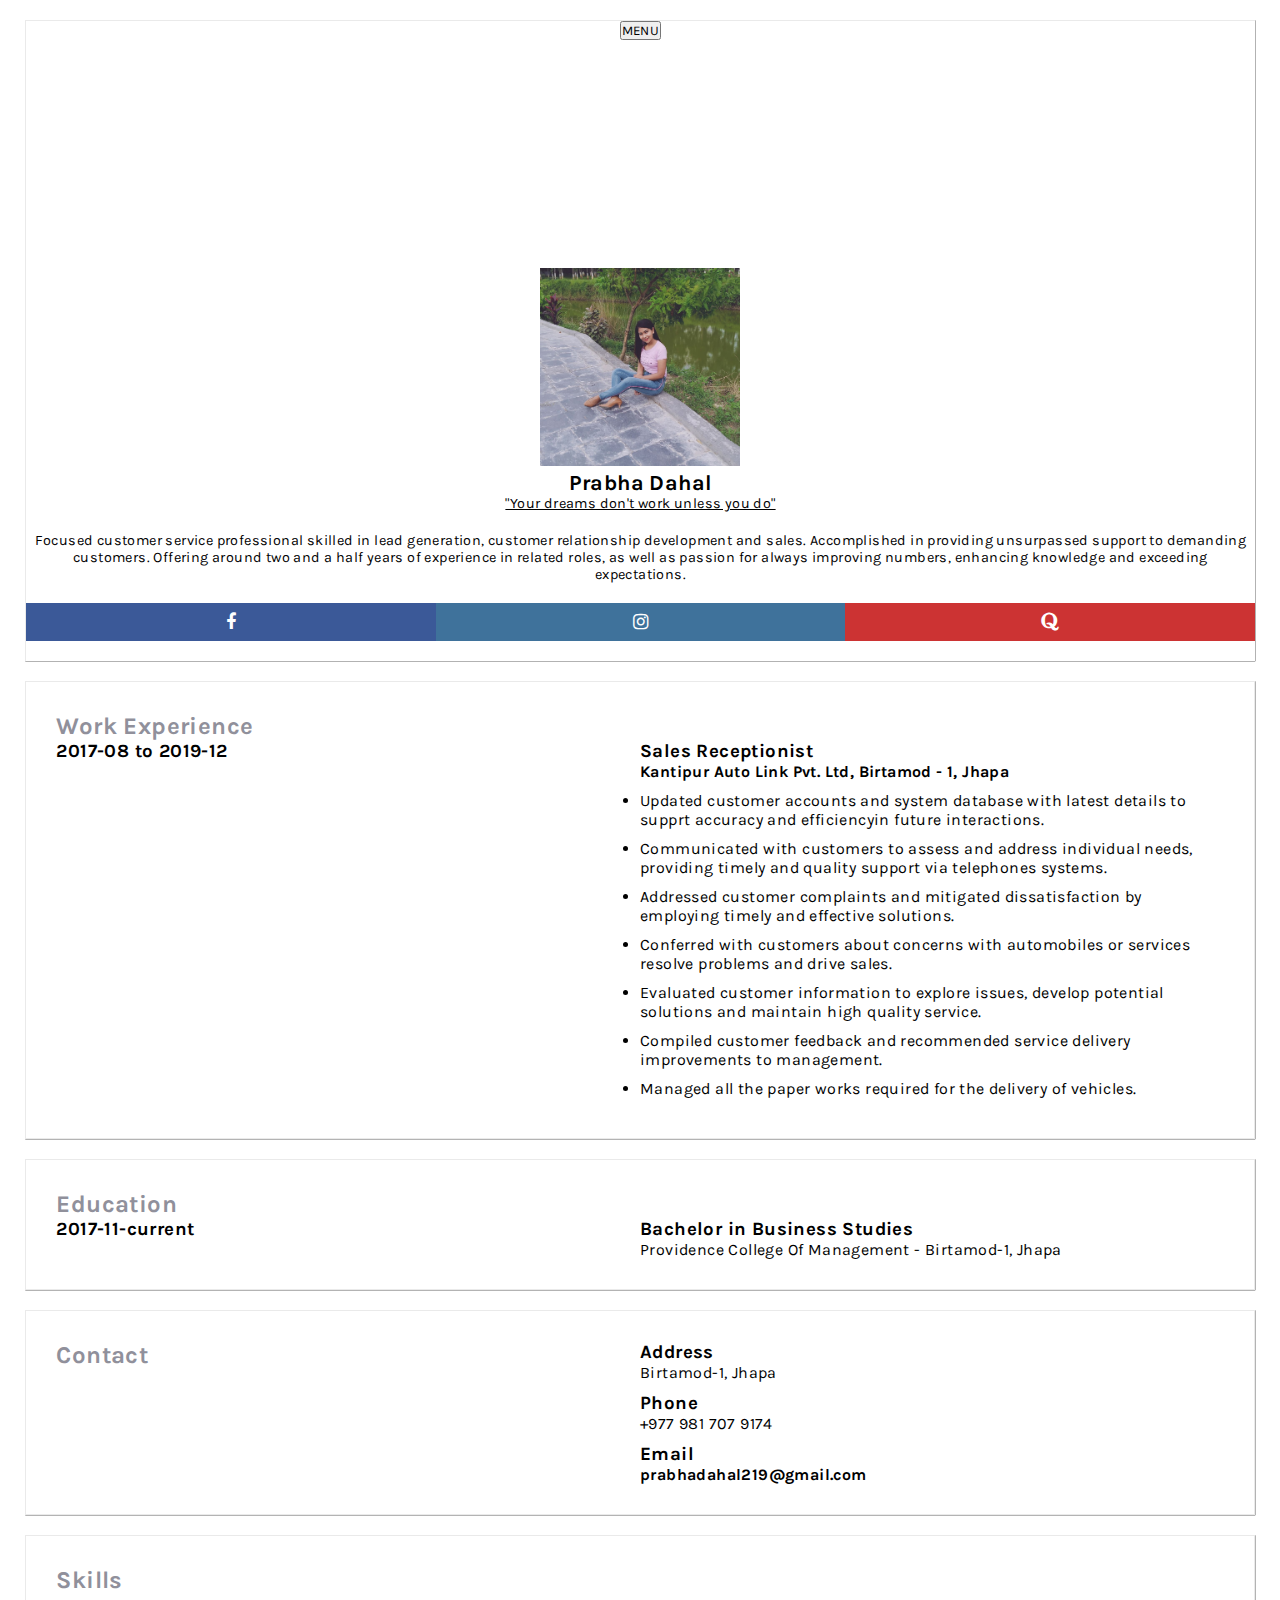
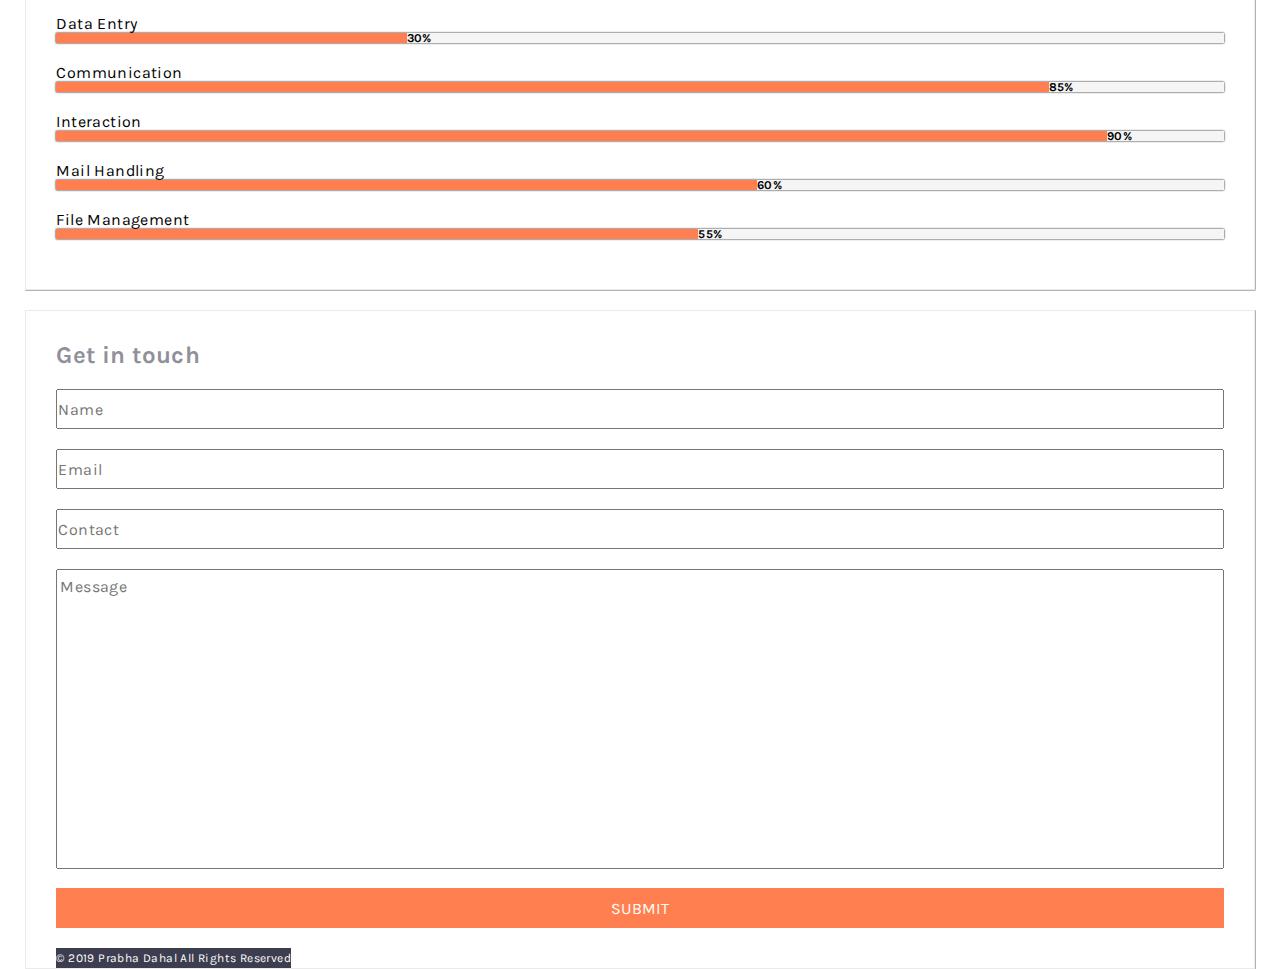
==== index.html @ 328f0227 "Update index.html" ====
<!DOCTYPE html>
<html lang="en">

<head>
    <meta charset="UTF-8">
    <meta name="viewport" content="width=device-width, initial-scale=1.0">
    <meta http-equiv="X-UA-Compatible" content="ie=edge">
    <link href="https://fonts.googleapis.com/css?family=Karla&display=swap" rel="stylesheet">
    <link rel="stylesheet" href="https://cdnjs.cloudflare.com/ajax/libs/font-awesome/4.7.0/css/font-awesome.min.css">
    <link rel="stylesheet" href="css/style.css">
    <link rel="stylesheet" href="css/responsive.css">
    <link rel="stylesheet" href="css/animation.css">
    <title>Prabha Dahal . RESUME</title>
</head>

<body>
     <div class="spinner-wrapper">
        <div class="spinner"></div>
    </div>                                              
    <div class="container" id="container">
        <div class="left">
            <div class="container" style="position: relative;">
                <div class="menu">
                    <button class="menu-btn">MENU</button>
                    <div class="menu-items">
                        <div><a href="#home"><i class="fa fa-home"></i></a></div>
                        <div><a href="#workexp"><i class="fa fa-briefcase"></i></a></div>
                        <div><a href="#education"><i class="fa fa-book"></i></a></div>
                        <div><a href="#address"><i class="fa fa-map-marker"></i></a></div>
                        <div><a href="#skill"><i class="fa fa-cogs"></i></a></div>
                        <div><a href="#contact"><i class="fa fa-phone"></i></a></div>
                    </div>
                </div>
                <div class="profile">
                    <img src="img/prabha.jpg" alt="">
                </div>
                <div class="name">
                    <h2>Prabha Dahal</h2>
                </div>
                <div class="quote">
                    <blockquote style="text-decoration: underline;">"Your dreams don't work unless you do"</blockquote>
                </div>
                <div class="about">
                    <p>Focused customer service professional skilled in lead generation, customer relationship
                        development and sales. Accomplished in providing unsurpassed support to demanding customers.
                        Offering around two and a half years of experience in related roles, as well as passion for
                        always improving numbers, enhancing knowledge and exceeding expectations.</p>
                </div>
                <div class="social-links">
                    <a href="https://www.facebook.com/prabha.dahal.77" target="_blank">
                        <i class="fa fa-facebook"></i>
                    </a>
                    <a href="https://www.instagram.com/prabha_dahal/" target="_blank">
                        <i class="fa fa-instagram"></i>
                    </a>
                    <a href="https://www.quora.com/profile/Prabha-Dahal-1" target="_blank">
                        <i class="fa fa-quora"></i>
                    </a>
                </div>
            </div>
        </div>
        <div class="right">
            <div class="container">
                <div class="work-exp">
                    <h2 style="color:rgba(144,144,155)">Work Experience</h2>
                    <h3>2017-08 to 2019-12</h3>
                    <ul>
                        <h3>Sales Receptionist</h3>
                        <h4 style="margin-bottom: 10px">Kantipur Auto Link Pvt. Ltd, Birtamod - 1, Jhapa</h4>
                        <li>Updated customer accounts and system database with latest details to supprt accuracy
                            and
                            efficiencyin future interactions.</li>
                        <li>Communicated with customers to assess and address individual needs, providing timely and
                            quality
                            support via telephones systems.</li>
                        <li>Addressed customer complaints and mitigated dissatisfaction by employing timely and
                            effective
                            solutions.</li>
                        <li>Conferred with customers about concerns with automobiles or services resolve problems
                            and
                            drive
                            sales.</li>
                        <li>Evaluated customer information to explore issues, develop potential solutions and
                            maintain
                            high
                            quality service.</li>
                        <li>Compiled customer feedback and recommended service delivery improvements to management.
                        </li>
                        <li>Managed all the paper works required for the delivery of vehicles.</li>
                    </ul>
                </div>
                <div class="education">
                    <h2 style="color:rgba(144,144,155)">Education</h2>
                    <h3>2017-11-current</h3>
                    <div class="college">
                        <h3>Bachelor in Business Studies</h3>
                        <p>Providence College Of Management - Birtamod-1, Jhapa</p>
                    </div>
                </div>
                <div class="contact">
                    <h2 style="color:rgba(144,144,155)">Contact</h2>
                    <div class="address">
                        <h3>Address</h3>
                        <p>Birtamod-1, Jhapa</p>
                        <h3>Phone</h3>
                        <p>+977 981 707 9174</p>
                        <h3>Email</h3>
                        <a class="email-link" href="mailto:prabhadahal219@gmail.com">prabhadahal219@gmail.com</a>
                    </div>
                </div>
                <div class="skills">
                    <h2 style="color:rgba(144,144,155)">Skills</h2>
                    <div class="bars">
                        <p>Data Entry</p>
                        <div class="outer-bar">
                            <div class="inner-bar loader1 loader" style="width: 30%;"></div>
                            <p id="p1">30%</p>
                        </div>
                        <p>Communication</p>
                        <div class="outer-bar">
                            <div class="inner-bar loader2 loader" style="width: 85%;"></div>
                            <p id="p2">85%</p>
                        </div>
                        <p>Interaction</p>
                        <div class="outer-bar">
                            <div class="inner-bar loader3 loader" style="width: 90%;"></div>
                            <p id="p3">90%</p>
                        </div>
                        <p>Mail Handling</p>
                        <div class="outer-bar">
                            <div class="inner-bar loader4 loader" style="width: 60%;"></div>
                            <p id="p4">60%</p>
                        </div>
                        <p>File Management</p>
                        <div class="outer-bar">
                            <div class="inner-bar loader5 loader" style="width: 55%;"></div>
                            <p id="p5">55%</p>
                        </div>
                    </div>
                </div>
                <form action="https://formspree.io/xeqeodjr" method="POST">
                    <h2 style="color:rgba(144,144,155)">Get in touch</h2>
                    <div class="fields">
                        <input type="text" placeholder="Name" name="Name" required>
                        <input type="email" placeholder="Email" name="Email" required>
                        <input type="tel" placeholder="Contact" name="Contact" required>
                        <textarea name="Message" id="" cols="30" rows="10" placeholder="Message" required></textarea>
                        <button class="btn">SUBMIT</button>
                    </div>
                    <footer>
                        <p>&copy; 2019 Prabha Dahal All Rights Reserved</p>
                    </footer>
                </form>
            </div>
        </div>
    </div>
    <script src="https://ajax.googleapis.com/ajax/libs/jquery/3.4.1/jquery.min.js"></script>
    <script src="js/animation.js"></script>
</body>

</html>
---- css/style.css ----
* {
    margin: 0;
    padding: 0;
    box-sizing: border-box;
    font-family: 'Karla', sans-serif;
    letter-spacing: .4px;
}

html {
    scroll-behavior: smooth;
}

/*container*/

body {
    margin-top: 20px;
}

#container {
    height: 100vh;
}

.container {
    width: 98%;
    margin: auto;
    background: white;
}

/*left*/

.left .container {
    display: flex;
    flex-direction: column;
    align-items: center;
    font-size: .9rem;
    margin-bottom: 20px;
    box-shadow: .3px .3px;
    border-left: 1px solid #eaeaea;
    border-top: 1px solid #eaeaea;
}

.about {
    text-align: center;
}

.profile {
    width: 200px;
}

.profile img {
    width: 100%;
}

/*social  links*/

.social-links {
    display: grid;
    grid-template-columns: 1fr 1fr 1fr;
    width: 100%;
    text-align: center;
    align-items: center;
}

.fa-facebook {
    background: #3b5998;
}

.fa-instagram {
    background: #3f729b;
}

.fa-quora {
    background: #CC3333;
}

.fa {
    padding: 10px;
    font-size: 18px;
    color: white;
    width: 100%;
    transition: .3s;
}

.fa:hover {
    opacity: .8;
}

/*right grids*/

/*box shadow*/

.work-exp, .education, .contact, .skills, form {
    border: 1px solid #eaeaea;
    box-shadow: .3px .3px;
}

.work-exp {
    display: grid;
    grid-template-columns: 1fr 1fr;
}

.work-exp h2 {
    grid-column: 1/3;
}

/************/

.education {
    display: grid;
    grid-template-columns: 1fr 1fr;
}

.education h2 {
    grid-column: 1/3;
}

/*************/

.contact {
    display: grid;
    grid-template-columns: 1fr 1fr;
}

.contact h2 {
    grid-column: 1/2;
}

.contact p {
    margin-bottom: 10px;
}

.email-link {
    color: black;
    text-decoration: none;
    transition: .2s;
    font-weight: bold;
}

.email-link:hover {
    color: coral;
}

/**************/

/*skills*/

.skills h2 {
    margin-bottom: 20px;
}

.outer-bar {
    background: rgb(245, 245, 245);
    height: 10px;
    display: flex;
    align-items: center;
    margin-bottom: 20px;
    box-shadow: .2px .2px 2px black;
}

.outer-bar p {
    font-size: 12px;
    font-weight: bold;
}

.inner-bar {
    background: coral;
    height: 10px;
}

/*form*/

form {
    position: relative;
}

form h2 {
    margin-bottom: 20px;
}

.btn {
    background: coral;
    color: white;
    cursor: pointer;
    outline: none;
    border: none;
    font-size: medium;
}

.btn:hover {
    opacity: .9;
}

input, textarea, .btn {
    width: 100%;
    font-size: medium;
    font-weight: 400;
}

input {
    height: 40px;
    outline-color: coral;
    margin-bottom: 20px;
}

textarea {
    resize: none;
    height: 300px;
    padding-left: 3px;
    padding-top: 7px;
    outline-color: coral;
}

.btn {
    height: 40px;
    margin-bottom: 10px;
    margin-top: 15px;
}

/************/

/*footer*/

footer {
    background: rgb(61, 61, 80);
    display: flex;
    align-items: center;
    justify-content: center;
    height: 20px;
    position: absolute;
    bottom: 0px;
}

footer p {
    color: white;
    font-size: 12px;
}

/*margins*/

li {
    margin-bottom: 10px;
}

.quote, .about, .social-links, .work-exp, .education, .contact, .skills {
    margin-bottom: 20px;
}

/*paddings*/

.work-exp, .education, .contact, .skills, form {
    padding: 30px;
}
---- css/responsive.css ----
@media (max-width: 767px) {
    /* right */
    .work-exp, .education, .contact {
        display: block;
    }
    .work-exp h2 {
        margin-bottom: 20px;
    }
    .work-exp h3 {
        margin-bottom: 20px;
    }
    .education h2 {
        margin-bottom: 20px;
    }
    .education h3 {
        margin-bottom: 20px;
    }
    .contact h2 {
        margin-bottom: 20px;
    }
    .contact h3 {
        margin-bottom: 20px;
    }
}
---- css/animation.css ----
.spinner {
    border: 16px solid #f3f3f3;
    border-radius: 50%;
    border-top: 16px solid #3498db;
    width: 120px;
    height: 120px;
    -webkit-animation: spin 2s linear infinite;
    /* Safari */
    animation: spin 2s linear infinite;
    /*custom*/
}

.spinner-wrapper {
    background: white;
    height: 100vh;
    width: 100%;
    display: flex;
    justify-content: center;
    align-items: center;
    position: fixed;
    z-index: 99;
    top: 0;
}

/* Safari */

@-webkit-keyframes spin {
    0% {
        -webkit-transform: rotate(0deg);
    }
    100% {
        -webkit-transform: rotate(360deg);
    }
}

@keyframes spin {
    0% {
        transform: rotate(0deg);
    }
    100% {
        transform: rotate(360deg);
    }
}
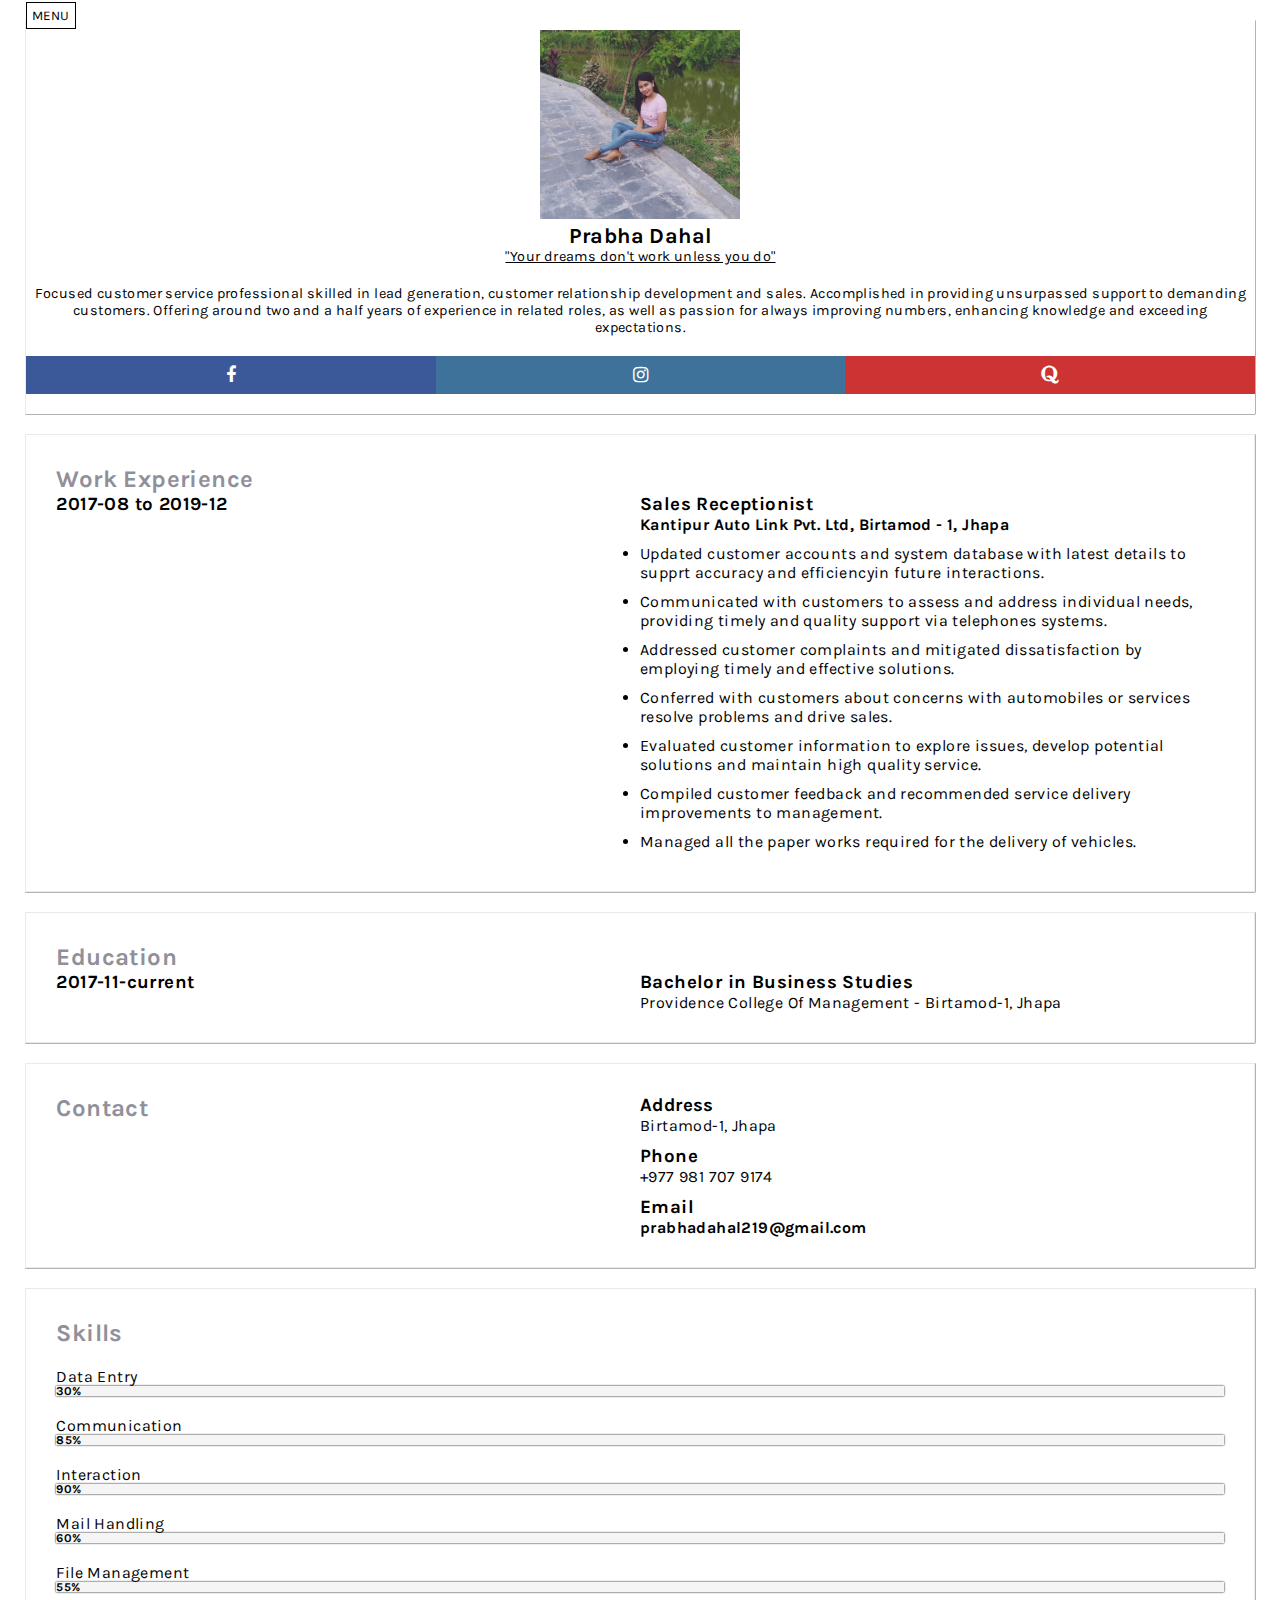
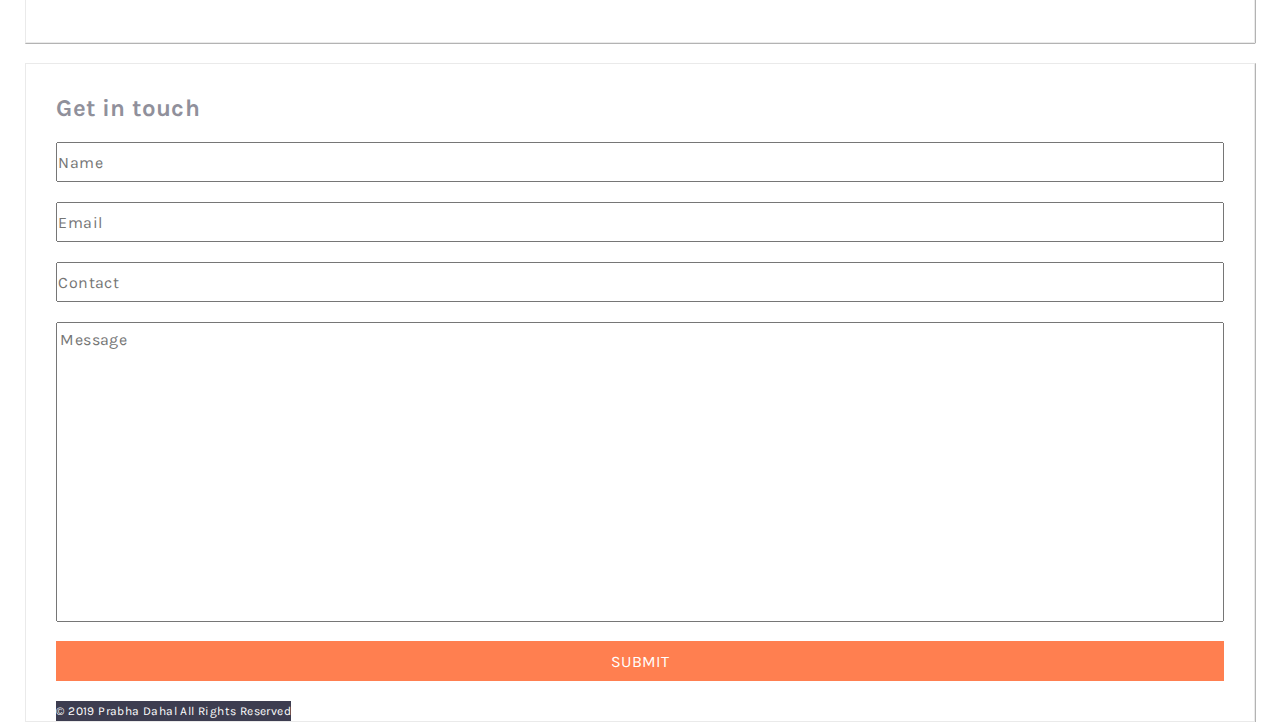
==== commit b777050d: "Update index.html" ====
--- a/index.html
+++ b/index.html
@@ -113,27 +113,27 @@
                     <div class="bars">
                         <p>Data Entry</p>
                         <div class="outer-bar">
-                            <div class="inner-bar loader1 loader" style="width: 30%;"></div>
+                            <div class="inner-bar loader1 loader" style="width: 0%;"></div>
                             <p id="p1">30%</p>
                         </div>
                         <p>Communication</p>
                         <div class="outer-bar">
-                            <div class="inner-bar loader2 loader" style="width: 85%;"></div>
+                            <div class="inner-bar loader2 loader" style="width: 0%;"></div>
                             <p id="p2">85%</p>
                         </div>
                         <p>Interaction</p>
                         <div class="outer-bar">
-                            <div class="inner-bar loader3 loader" style="width: 90%;"></div>
+                            <div class="inner-bar loader3 loader" style="width: 0%;"></div>
                             <p id="p3">90%</p>
                         </div>
                         <p>Mail Handling</p>
                         <div class="outer-bar">
-                            <div class="inner-bar loader4 loader" style="width: 60%;"></div>
+                            <div class="inner-bar loader4 loader" style="width: 0%;"></div>
                             <p id="p4">60%</p>
                         </div>
                         <p>File Management</p>
                         <div class="outer-bar">
-                            <div class="inner-bar loader5 loader" style="width: 55%;"></div>
+                            <div class="inner-bar loader5 loader" style="width: 0%;"></div>
                             <p id="p5">55%</p>
                         </div>
                     </div>
--- a/css/style.css
+++ b/css/style.css
@@ -250,3 +250,61 @@
 .work-exp, .education, .contact, .skills, form {
     padding: 30px;
 }
+/*menu*/
+
+.menu-items {
+    list-style: none;
+    display: flex;
+    justify-content: space-evenly;
+    width: 100%;
+    transform: scale(0);
+    align-items: flex-start;
+    transition: .2s;
+    align-items: center;
+}
+
+.toggle-scale {
+    transform: scale(1);
+}
+
+.menu-items a {
+    text-decoration: none;
+}
+
+.menu {
+    background: white;
+    display: flex;
+    width: 96%;
+    margin: auto;
+    align-items: center;
+    position: fixed;
+    top: 0;
+    z-index: 5;
+    height: 30px;
+}
+
+/*icons*/
+
+.menu-items .fa {
+    color: black;
+    transition: .2s ease-in-out;
+}
+
+.menu-items .fa:hover {
+    color: coral;
+}
+
+/*button menu*/
+
+.menu-btn {
+    background: none;
+    border: 1px solid black;
+    padding: 5px;
+    transition: .2s ease-in-out;
+    cursor: pointer;
+}
+
+.menu-btn:hover {
+    border-color: coral;
+    color: coral;
+}
--- a/css/animation.css
+++ b/css/animation.css
@@ -40,4 +40,61 @@
     100% {
         transform: rotate(360deg);
     }
-}+}
+/*progress bar animation*/
+
+.inner-bar {
+    animation-duration: 3s;
+    animation-timing-function: ease-in-out;
+    animation-fill-mode: forwards;
+}
+
+.animate-progress .loader1 {
+    animation-name: loader1;
+}
+
+.animate-progress .loader2 {
+    animation-name: loader2;
+}
+
+.animate-progress .loader3 {
+    animation-name: loader3;
+}
+
+.animate-progress .loader4 {
+    animation-name: loader4;
+}
+
+.animate-progress .loader5 {
+    animation-name: loader5;
+}
+
+@keyframes loader1 {
+    to {
+        width: 73%;
+    }
+}
+
+@keyframes loader2 {
+    to {
+        width: 85%;
+    }
+}
+
+@keyframes loader3 {
+    to {
+        width: 90%;
+    }
+}
+
+@keyframes loader4 {
+    to {
+        width: 60%;
+    }
+}
+
+@keyframes loader5 {
+    to {
+        width: 55%;
+    }
+}
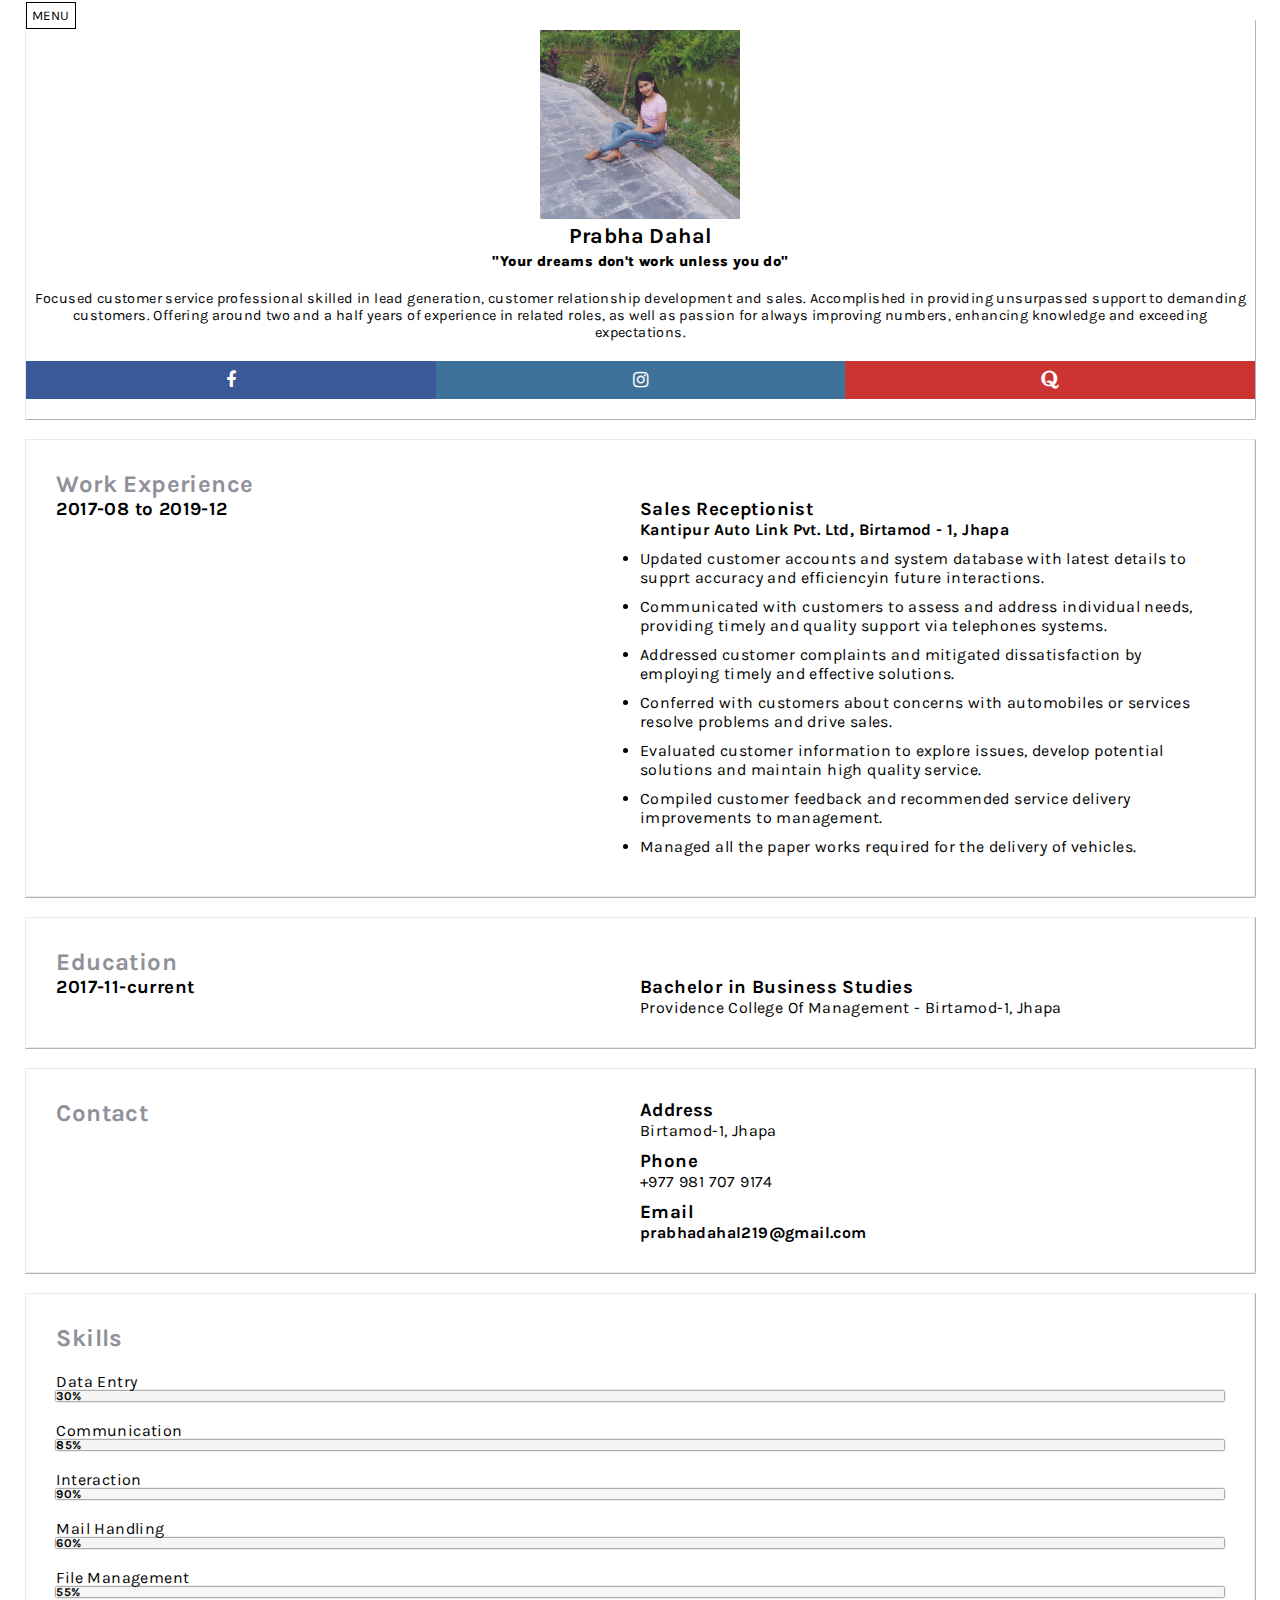
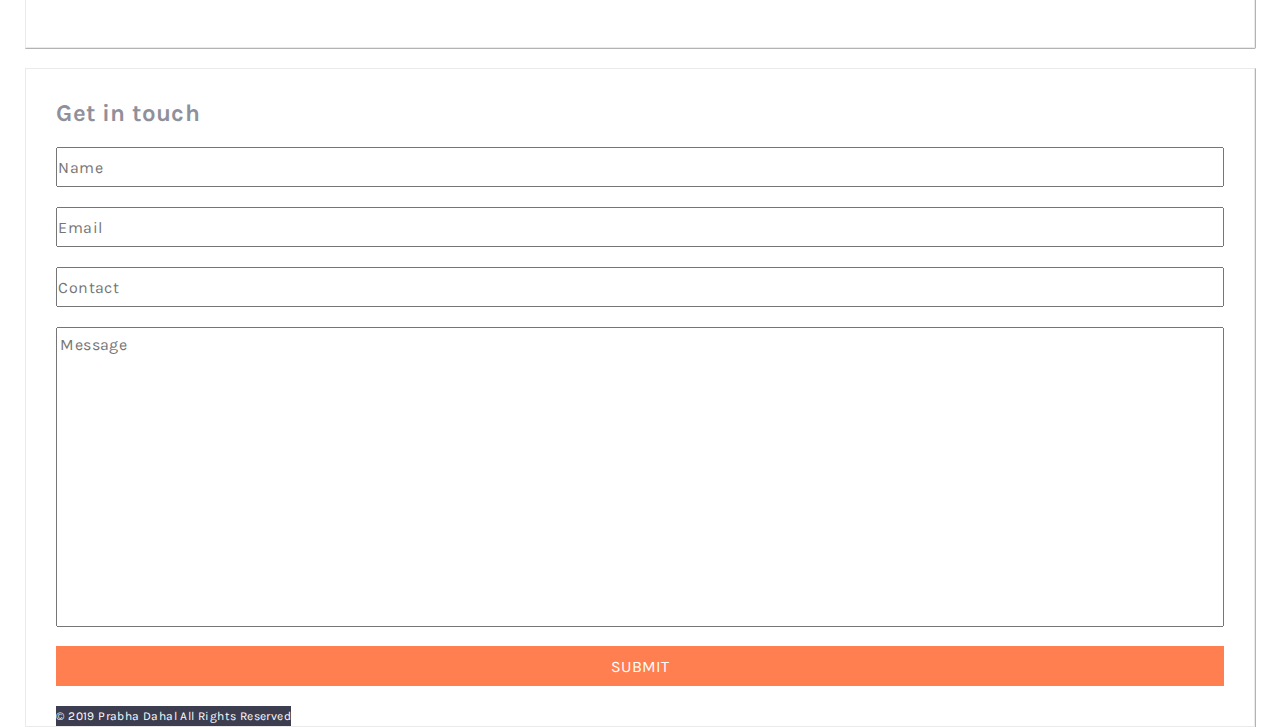
==== commit d5cec322: "Update index.html" ====
--- a/index.html
+++ b/index.html
@@ -13,7 +13,7 @@
     <title>Prabha Dahal . RESUME</title>
 </head>
 
-<body>
+<body id="home">
      <div class="spinner-wrapper">
         <div class="spinner"></div>
     </div>                                              
@@ -38,7 +38,7 @@
                     <h2>Prabha Dahal</h2>
                 </div>
                 <div class="quote">
-                    <blockquote style="text-decoration: underline;">"Your dreams don't work unless you do"</blockquote>
+                    <blockquote style="margin-top: 5px; font-weight: 900;">"Your dreams don't work unless you do"</blockquote>
                 </div>
                 <div class="about">
                     <p>Focused customer service professional skilled in lead generation, customer relationship
@@ -61,7 +61,7 @@
         </div>
         <div class="right">
             <div class="container">
-                <div class="work-exp">
+                <div class="work-exp" id="workexp">
                     <h2 style="color:rgba(144,144,155)">Work Experience</h2>
                     <h3>2017-08 to 2019-12</h3>
                     <ul>
@@ -89,7 +89,7 @@
                         <li>Managed all the paper works required for the delivery of vehicles.</li>
                     </ul>
                 </div>
-                <div class="education">
+                <div class="education" id="education">
                     <h2 style="color:rgba(144,144,155)">Education</h2>
                     <h3>2017-11-current</h3>
                     <div class="college">
@@ -97,7 +97,7 @@
                         <p>Providence College Of Management - Birtamod-1, Jhapa</p>
                     </div>
                 </div>
-                <div class="contact">
+                <div class="contact" id="address">
                     <h2 style="color:rgba(144,144,155)">Contact</h2>
                     <div class="address">
                         <h3>Address</h3>
@@ -108,7 +108,7 @@
                         <a class="email-link" href="mailto:prabhadahal219@gmail.com">prabhadahal219@gmail.com</a>
                     </div>
                 </div>
-                <div class="skills">
+                <div class="skills" id="skill">
                     <h2 style="color:rgba(144,144,155)">Skills</h2>
                     <div class="bars">
                         <p>Data Entry</p>
@@ -138,7 +138,7 @@
                         </div>
                     </div>
                 </div>
-                <form action="https://formspree.io/xeqeodjr" method="POST">
+                <form action="https://formspree.io/xeqeodjr" method="POST" id="contact">
                     <h2 style="color:rgba(144,144,155)">Get in touch</h2>
                     <div class="fields">
                         <input type="text" placeholder="Name" name="Name" required>
--- a/css/style.css
+++ b/css/style.css
@@ -7,8 +7,9 @@
 }
 
 html {
-    scroll-behavior: smooth;
-}
+    -webkit-tap-highlight-color: transparent;
+}
+
 
 /*container*/
 
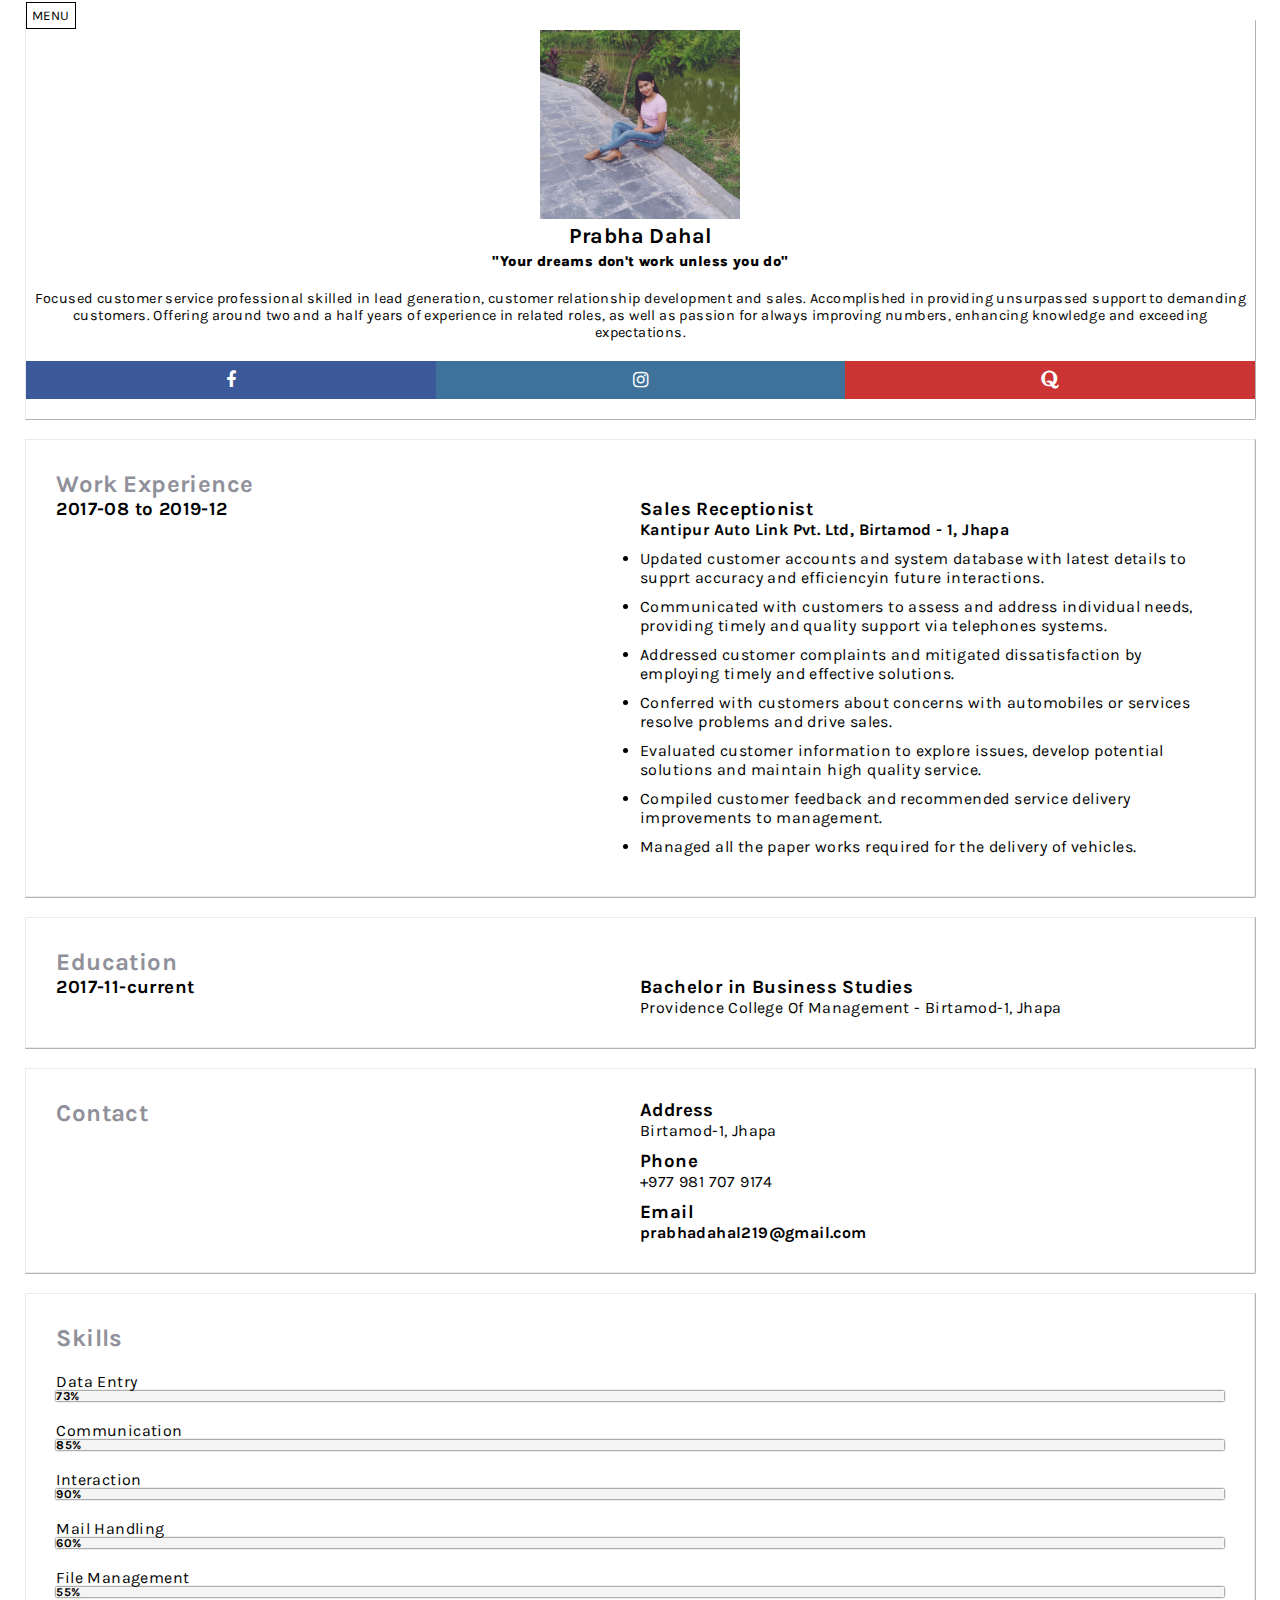
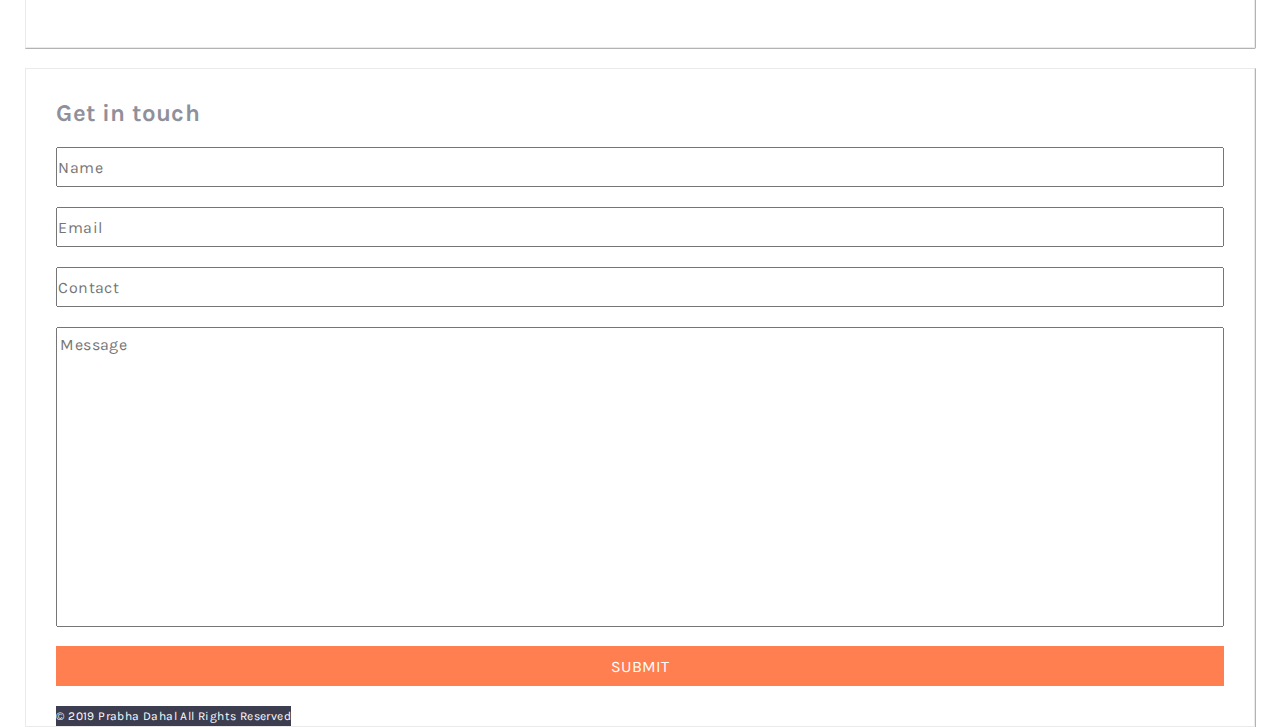
==== commit a8d3a94a: "Update index.html" ====
--- a/index.html
+++ b/index.html
@@ -114,7 +114,7 @@
                         <p>Data Entry</p>
                         <div class="outer-bar">
                             <div class="inner-bar loader1 loader" style="width: 0%;"></div>
-                            <p id="p1">30%</p>
+                            <p id="p1">73%</p>
                         </div>
                         <p>Communication</p>
                         <div class="outer-bar">
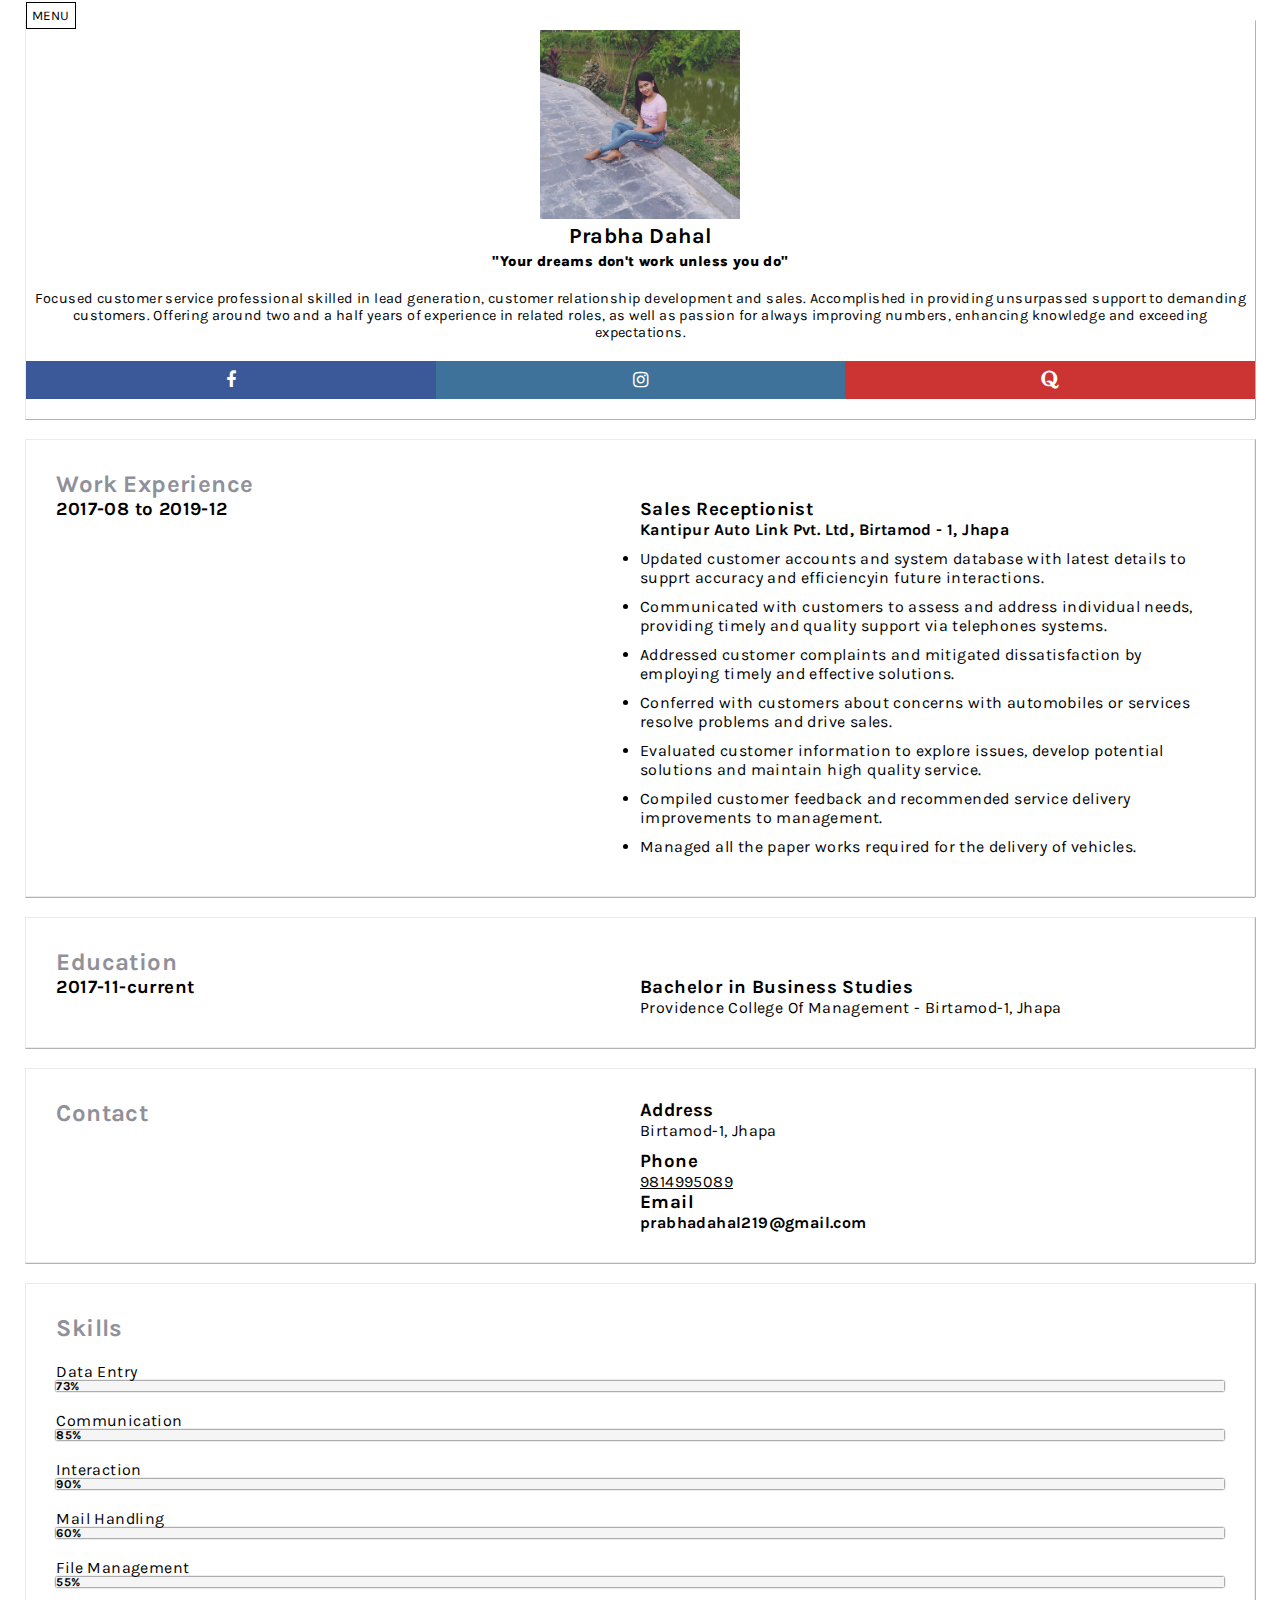
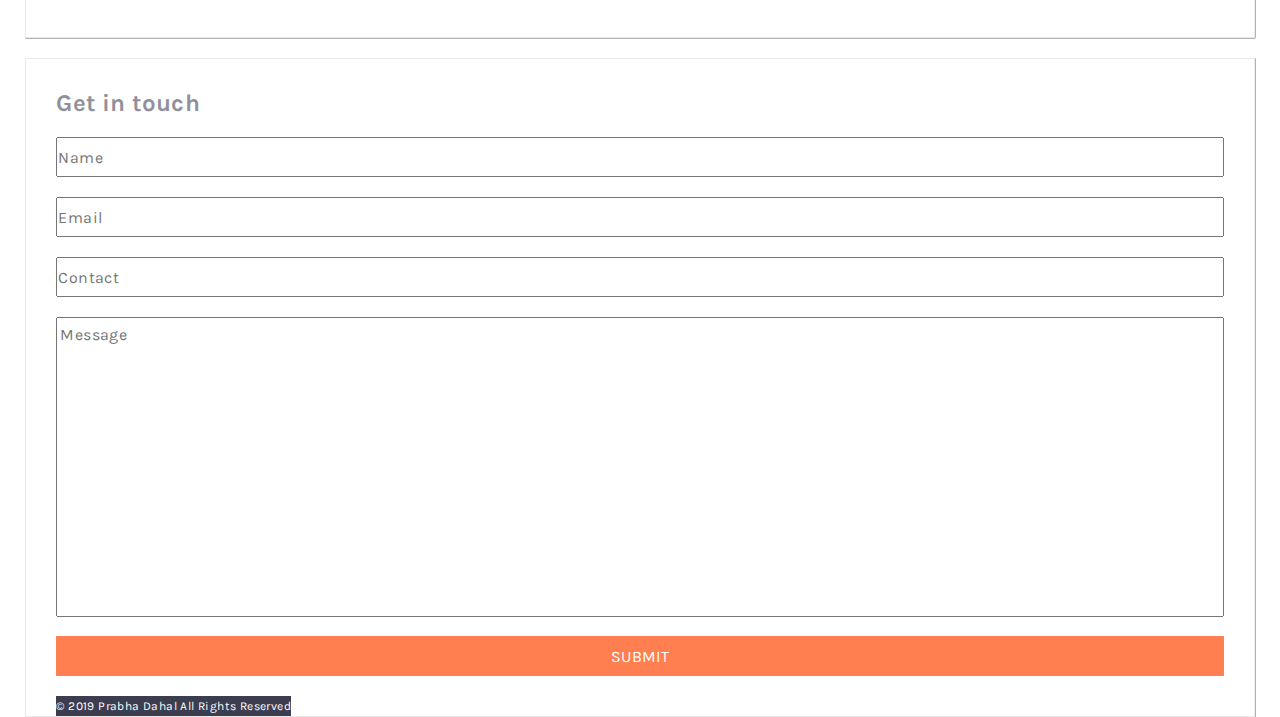
==== commit c39b63be: "contact number updated" ====
--- a/index.html
+++ b/index.html
@@ -103,7 +103,7 @@
                         <h3>Address</h3>
                         <p>Birtamod-1, Jhapa</p>
                         <h3>Phone</h3>
-                        <p>+977 981 707 9174</p>
+                        <a href="tel:9814995089" style="color: black">9814995089</a>
                         <h3>Email</h3>
                         <a class="email-link" href="mailto:prabhadahal219@gmail.com">prabhadahal219@gmail.com</a>
                     </div>
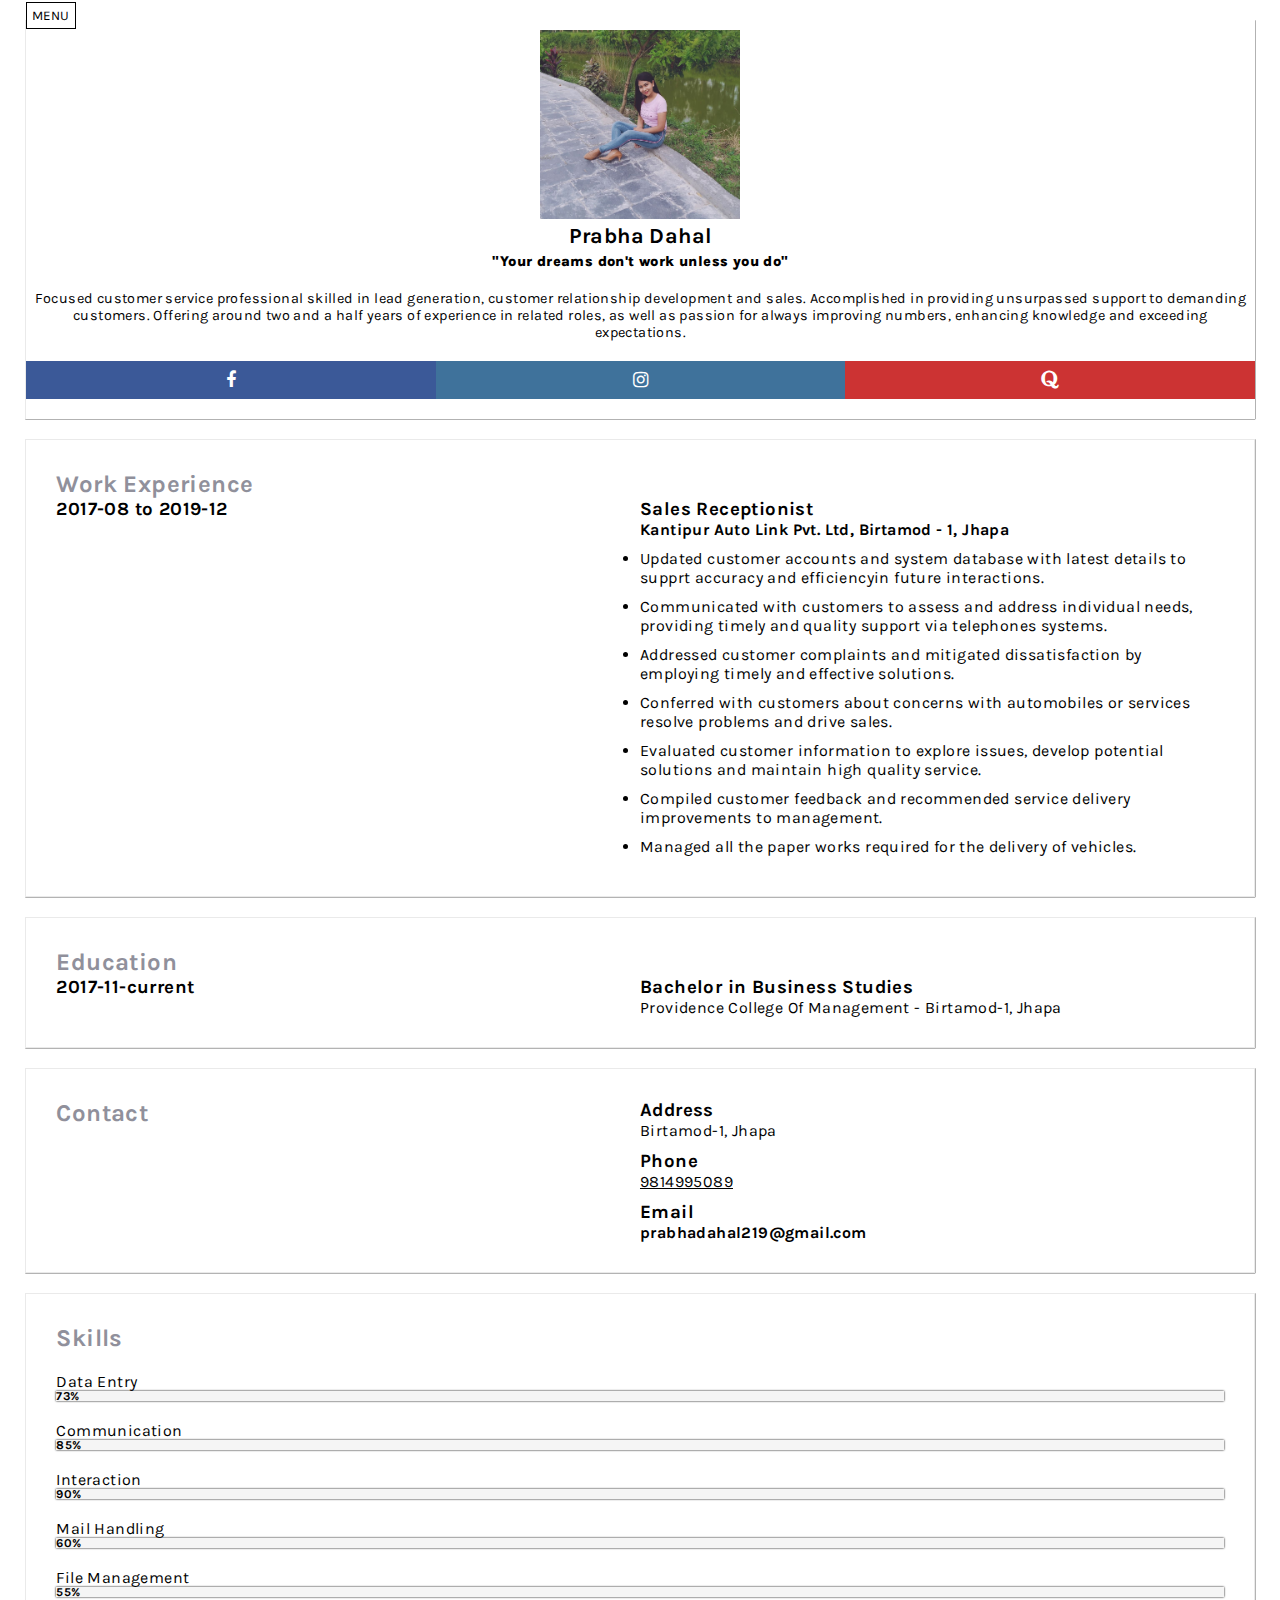
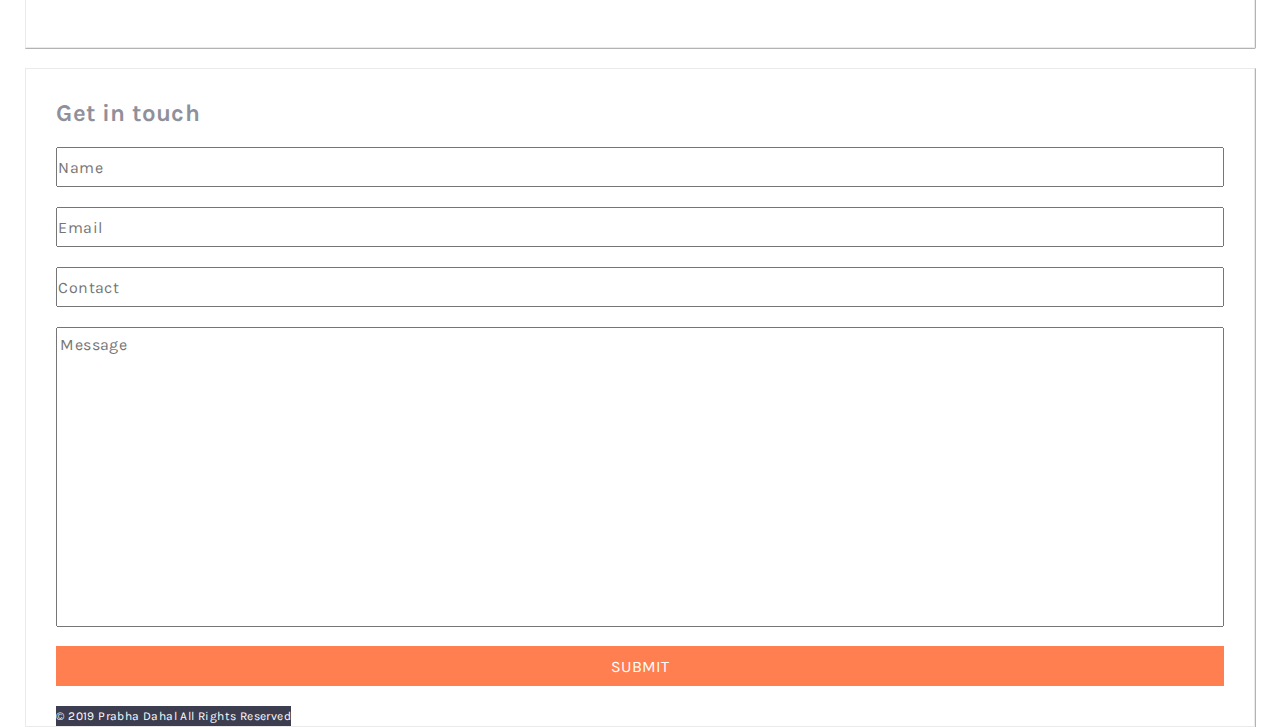
==== commit e7e98024: "contact" ====
--- a/index.html
+++ b/index.html
@@ -103,7 +103,7 @@
                         <h3>Address</h3>
                         <p>Birtamod-1, Jhapa</p>
                         <h3>Phone</h3>
-                        <a href="tel:9814995089" style="color: black">9814995089</a>
+                        <p><a href="tel:9814995089" style="color: black">9814995089</a></p>
                         <h3>Email</h3>
                         <a class="email-link" href="mailto:prabhadahal219@gmail.com">prabhadahal219@gmail.com</a>
                     </div>
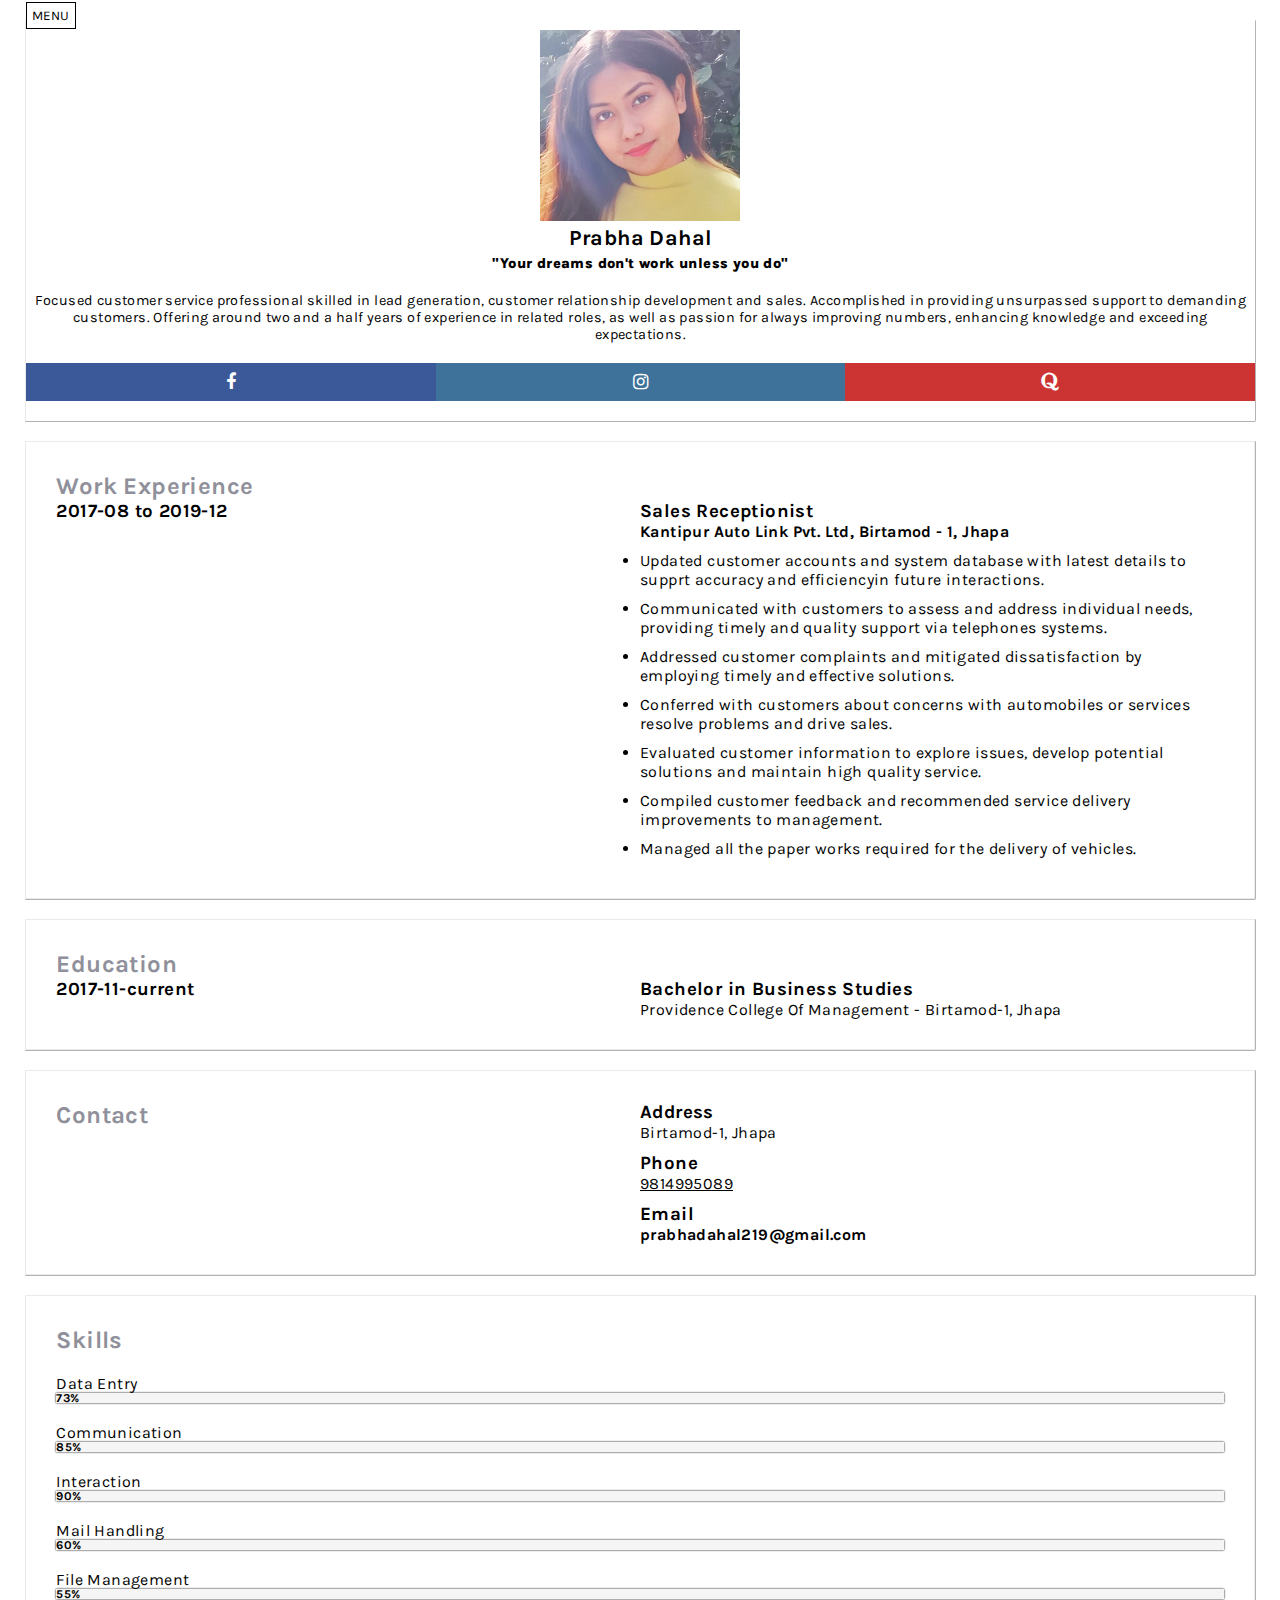
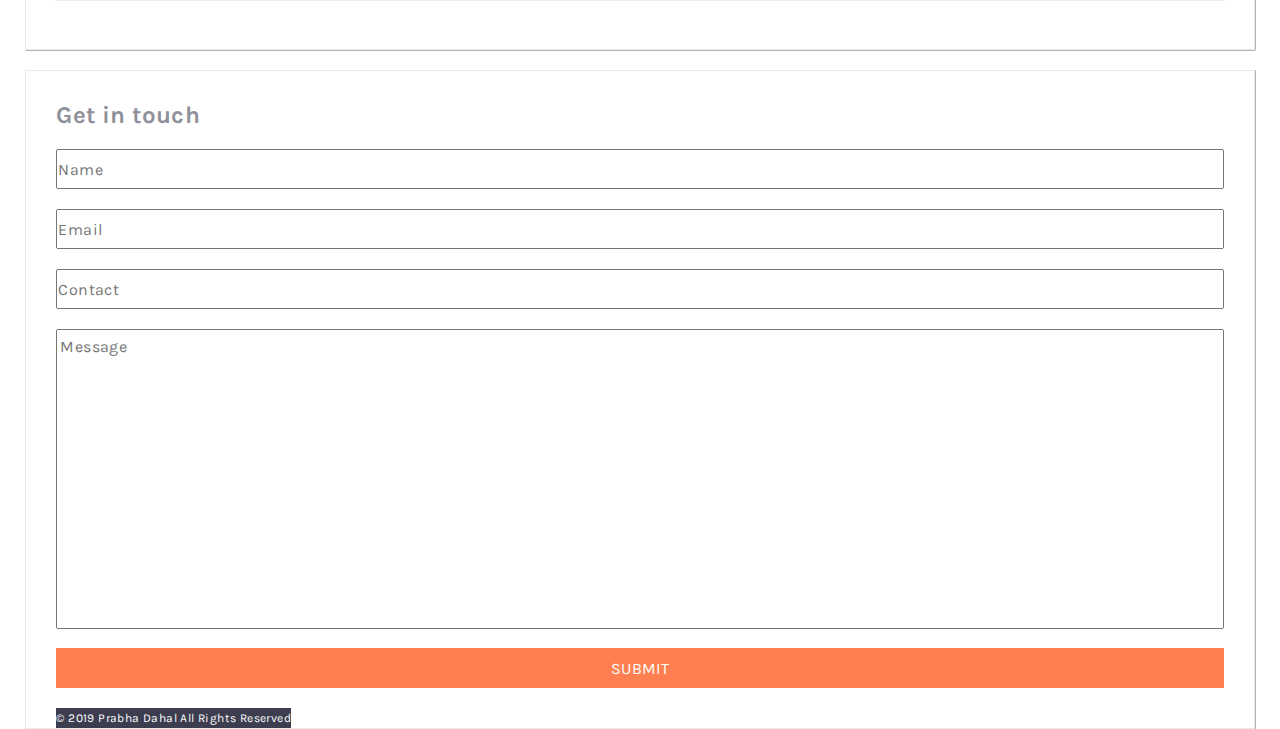
==== commit bd3758cf: "added profile img" ====
--- a/index.html
+++ b/index.html
@@ -32,7 +32,7 @@
                     </div>
                 </div>
                 <div class="profile">
-                    <img src="img/prabha.jpg" alt="">
+                    <img src="img/profile.jpg" alt="">
                 </div>
                 <div class="name">
                     <h2>Prabha Dahal</h2>
